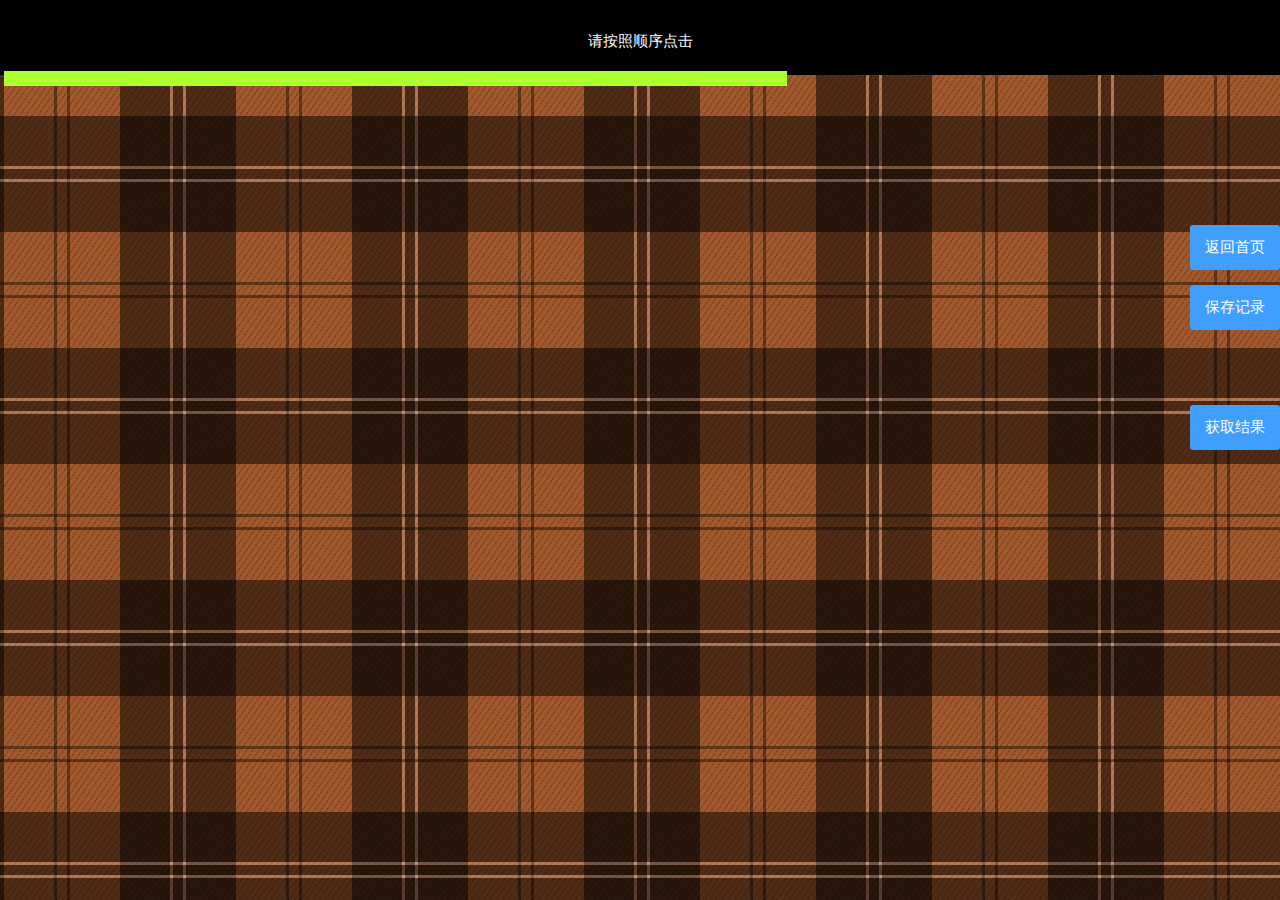
==== src/TarotArray.html @ 63f13e12 "样式调整" ====
<!DOCTYPE html>
<html lang="en">
<head>
	<meta charset="UTF-8">
	<meta name="viewport" content="width=device-width, user-scalable=no, initial-scale=1.0, maximum-scale=1.0, minimum-scale=1.0">
	<link rel="stylesheet" href="../css/globle.css">
	<title>牌阵页</title>
	<style>
		html, body{
			width: 100%;
			height: 100%;
		}
		.wrap {
		 height: 100vh;
		 overflow: auto;
		 background-color: hsl(23, 57%, 40%);
		 background-image: -webkit-repeating-linear-gradient(transparent, transparent 50px, rgba(0,0,0,.4) 50px, rgba(0,0,0,.4) 53px, 
transparent 53px, transparent 63px, rgba(0,0,0,.4) 63px, rgba(0,0,0,.4) 66px, transparent 66px, transparent 116px, 
rgba(0,0,0,.5) 116px, rgba(0,0,0,.5) 166px, rgba(255,255,255,.2) 166px, rgba(255,255,255,.2) 169px, 
rgba(0,0,0,.5) 169px, rgba(0,0,0,.5) 179px, rgba(255,255,255,.2) 179px, rgba(255,255,255,.2) 182px, 
rgba(0,0,0,.5) 182px, rgba(0,0,0,.5) 232px, transparent 232px),
repeating-linear-gradient(270deg, transparent, transparent 50px, rgba(0,0,0,.4) 50px, rgba(0,0,0,.4) 53px, 
transparent 53px, transparent 63px, rgba(0,0,0,.4) 63px, rgba(0,0,0,.4) 66px, transparent 66px, transparent 116px, 
rgba(0,0,0,.5) 116px, rgba(0,0,0,.5) 166px, rgba(255,255,255,.2) 166px, rgba(255,255,255,.2) 169px, 
rgba(0,0,0,.5) 169px, rgba(0,0,0,.5) 179px, rgba(255,255,255,.2) 179px, rgba(255,255,255,.2) 182px, 
rgba(0,0,0,.5) 182px, rgba(0,0,0,.5) 232px, transparent 232px),
repeating-linear-gradient(125deg, transparent, transparent 2px, rgba(0,0,0,.2) 2px, rgba(0,0,0,.2) 3px, 
transparent 3px, transparent 5px, rgba(0,0,0,.2) 5px);
		 background-position: 50% 50%;
		 background-size: cover;
		 background-repeat: no-repeat;
		 color: rgba(255, 255, 255, .5);
		}

		.hearder{
			padding: 4px;
			box-sizing: border-box;
			text-align: center;
			height: 5rem;
			background-color: black;
			color: white;
		}
		.hearder:hover .remarks{
			display: block;
		}
		.current{
			height: 100%;
			line-height: 5rem;
		}
		.zhen{
			width: 60%;
			position: relative;
			margin:0px auto;
		}
		.box{
			position: absolute;
			width: 5rem;
			height: 10rem;
			display: flex;
			align-items: center;
		}
		.caption{
			width: 100%;
			background-color: gray;
			line-height: 20px;
			text-align: center;
			font-size: 1rem;
			color: white;
			position: absolute;
			bottom: 0;
		}
		.remarks{
			width: 60%;
			padding: 0.5rem;
			position: absolute;
			z-index: 1000;
			background-color: greenyellow;
			display: none;
		}
		.mark{
			border: 1px solid gold;
			border-radius: 5px;
			margin: 10px;
			padding: 5px;
		}
		.mark>h2{
			text-align: center;
		}
		.mark>p{
			text-align: left;
			text-indent: 2em;
			word-wrap:break-word;
			/*white-space: wrap*/
		}
		.mark>p>span{color: red}
		
		.back{
			top: 15rem;
		}
		.save{
			top: 19rem;
		}
		.result{
			display: none;
			top: 23rem;
		}
		.allResult {
			top: 27rem;
		}
		.rotation {
			width: 100%;
			height: 100vh;
			display: none;
			position: fixed;
			top: 0;
			left: 0;
			background-color: rgba(0, 0, 0, .7);
		}
		.rotation-box {
			width: 80vw;
			height: 50vh;
			overflow: hidden;
			position: relative;
			top: 50%;
			left: 50%;
			border-radius: 4vw;
			transform: translate(-50%, -50%);
			background-color: rgba(0, 200, 255, .3);
		}
		.step-btn {
			position: absolute;
			top: 50%;
			transform: translateY(-50%);
			width: 40px;
			height: 40px;
			line-height: 36px;
			border-radius: 50%;
			border: 1px solid white;
			background:rgba(0, 0, 0, .7);
			color: white;
			text-align: center;
			font-size: 20px;
			z-index: 100000;
		}
		.next {
			right: 5vw;
		}
		.last {
			left: 5vw;
		}
		.move {
			display: flex;
			height: 100%;
			position: absolute;
			left: 0;
			transition: .6s;
		}
		.move .move-item {
			width: 80vw;
			height: 50vh;
			padding: 20px;
			box-sizing: border-box;
			border-radius: 2vw;
			text-align: center;
		}
		.move-item-content {
			height: 100%;
			border-radius: 2vw;
			overflow: auto;
			color: white;
		}
		.move-item-content p {
			text-align: left;
			text-indent: 20px;
		}
	</style>
</head>
<body>
	<div class="wrap">
		<div class="hearder">
			<div class="current">请按照顺序点击</div>
			<ul class="remarks"></ul>
		</div>
		<div class="zhen"></div>
	</div>

	<div class="save side">保存记录</div>
	<div class="back side">返回首页</div>
	<div class="result side">测试结果</div>
	<div class="allResult side" onclick="handleAllResult(event)">获取结果</div>
	<!-- 轮播弹框 -->
	<div class="rotation" onclick="handleAllResult(event)">
		<div class="next step-btn" onclick="moveStep(-1, event)">></div>
		<div class="last step-btn" onclick="moveStep(1, event)"><</div>
		<section class="rotation-box">
			<div class="move"></div>
		</section>
	</div>	
</body>
<script src="../js/truth.js"></script>
<script src="../js/common.js"></script>
<script src="../js/TarotArray.js"></script>
<script>
var zhen = document.querySelector('.zhen')
var cap = document.querySelectorAll('.caption')
var wrap = document.querySelector('.wrap')
var hearder = document.querySelector('.hearder')
var current = document.querySelector('.current')
var markBox = document.querySelector('.remarks')
var save = document.querySelector('.save')
var back = document.querySelector('.back')
var result = document.querySelector('.result')
var allResult = document.querySelector('.allResult')
var rotationWrap = document.querySelector('.rotation')
var rotationMove = document.querySelector('.move')

var mes = getParmas() // 信息
var backUrl = sessionStorage.getItem('backUrl')
var rated = Tarr[mes.formation].rated
var firstOpen = true

if (!IsPC()) {
	zhen.style.marginTop = '100px'
	document.documentElement.style.fontSize = '11px'
	wrap.style.backgroundImage = "url('')"
	hearder.innerHTML = '手机上也许会出现展示牌阵展示不完全的情况，可上下左右滑动手机检查一下'
	setTimeout(function () {
		hearder.style.opacity = 0
	}, 2300)
}

var login = {
	data:{},
	init:function(){
		var obj = getParmas()
		console.log(obj)
		this.data = obj
		this.create()
		if(sessionStorage.getItem('backUrl') == "detail"){
			fan_all()
		}
	},
	create:function(){
		var formation = this.data.formation
		var kind = this.data.kind
		var data = this.data.data


		for(var i=0;i<data.length;i++){
			var Arrays = Tarr[formation][i];//当前牌阵

			var box = document.createElement("div");
			box.className = 'box'
			if (!IsPC()) {
				box.style.top = Arrays.y/2 - 8 + 'rem'
				box.style.left = Arrays.x/2 - 6 + 'rem'
			} else {
				box.style.top = Arrays.y + 5 + 'vw'
				box.style.left = Arrays.x - 10 + 'vw'
			}
			box.style.transform = 'rotate('+ Arrays.ag +'deg)'
			box.setAttribute('order',i)//牌的位置序号

			createPai(box, data[i].No, data[i].direction, kind) //  生成牌

			var p = document.createElement('p');
			p.className = 'caption';
			p.innerHTML = Arrays.conte;
			box.appendChild(p);
			document.querySelector('.zhen').appendChild(box);
		}
	}
}
login.init()

//解析展示栏 -> 调用解析对象，具体标签由nature决定
//渲染到li中，我在犹豫要不要整：点击详情页？
// function createMark(idx,odr,type,zn){
// 	// idx : 塔罗牌号
// 	// odr : 牌阵位号
// 	// type : 测试类型：健康/工作
// 	// zn ：牌的正逆位

// 	var lineUp = Tarr[mes.formation] // 牌阵对象

// 	current.innerHTML = compare[type]+"测试，当前阵位："+ lineUp[odr].conte //导航提示信息
// 	var li = document.createElement('li');
// 	li.className = "mark";
// 	var r = rd(0,200), g = rd(0,180), b = rd(0,200);
// 	li.innerHTML = "<h2>"+lineUp[odr].conte+"：</h2>" + truth[idx][type][zn];
// 	li.style.backgroundColor = 'rgb('+ r +','+ g +','+ b +')';
// 	document.querySelectorAll('.box')[odr].querySelector('.caption').style.backgroundColor = 'rgb('+ r +','+ g +','+ b +')';
// 	markBox.appendChild(li)
// }

function createMark(idx, odr, type, zn){
	var lineUp = Tarr[mes.formation] // 牌阵对象
	current.innerHTML = compare[type] + "当前阵位："+ lineUp[odr].conte // 导航提示信息
	var div1 = document.createElement('div');
	var div2 = document.createElement('div');
	div1.className = "move-item";
	div2.className = "move-item-content";
	var r = rd(0,200), g = rd(0,180), b = rd(0,200);
	var znMap = {
		z: '正位',
		n: '逆位'
	}
	div2.innerHTML = "<h3>"+lineUp[odr].conte+"：</h3>" + "<h3>" + znMap[zn]+truth[idx].name + "</h3>" + truth[idx][type][zn];
	div1.style.backgroundColor = 'rgb('+ r +','+ g +','+ b +', .5)';
	document.querySelectorAll('.box')[odr].querySelector('.caption').style.backgroundColor = 'rgb('+ r +','+ g +','+ b +', .5)';
	div1.appendChild(div2)
	rotationMove.appendChild(div1)
}

//操作牌的核心处理函数
var handle = (function(){
	var i = 0;
	var nature = mes.nature
	return function(e){
			if(e.target.className == "box"){
				
				console.log("order = "+index)
			}
			if(e.target.className == 'bei'){
				allResult.style.display = 'none'
				var el = e.target.parentNode
				var index = e.target.parentNode.parentNode.attributes.order.value // 牌阵序号->按序号翻牌
				if(i == parseInt(index) && i < Tarr[mes.formation].rated){
					var ag = getRoutate(el.style.transform,'Z')
					var numbers = el.getAttribute('no.')
					var zn = el.getAttribute('wei') == '正' ? 'z' : 'n';
					el.style.transform = "rotateZ("+ ag +"deg) rotateY(180deg)"
					createMark(numbers,i,nature,zn)
					i++
					setTimeout(function(){
						el.removeChild(e.target)
					},300)
					if (i >= Tarr[mes.formation].rated) {
						result.style.display = 'block'
					}
				} else if(i >= Tarr[mes.formation].rated){
					alert("非占卜牌，无需翻开")
				} else {
					alert('请按照提示顺序翻开塔罗牌')
					// mask({
					// 	title:"牌阵详情",
					// 	content:'img',
					// 	imgSrc:Tarr[mes.formation].array,
					// 	className:"alertImg",
					// 	callback:function(_mark){
					// 		console.log("保存消失整了吗？")
					// 	}
					// })
				}
				
			} else if(e.target.className == 'biao'){
				var el = e.target.parentNode
				var numbers = el.getAttribute('no.')
				var _url = 'detail.html?No='+numbers+"&kind="+mes.kind
				direct(_url)
			}
		}
})()

zhen.addEventListener('click',handle)

//保存记录按钮
if(!isSave(mes.Date)){
	save.style.display = 'none'
}
save.onclick = function(){
	var _key = mes.Date
	if(isSave(_key)){
		mask({
			title:"请在下方输入测试内容",
			btn:"确认保存",
			content:'text',
			className:"saveMark",
			callback:function(_mark){
				//可分为按时间查询new Date("2018.2.12 00:01").getTime()与按问题查询/??/.test(??)
				var _value = window.location.search.substr(1)
				var _saveBody = {
					remark:_mark,
					record:_value,
					date:mes.Date
				}
				localStorage.setItem('Tarot'+_key, JSON.stringify(_saveBody))
				save.style.display = 'none'
				console.log('this:=',this)
			}
		})
	} else {
		alert('查询到已有ID，请勿重复保存')
	}
}

back.onclick = function(){
	direct('../index.html')
}

result.onclick = function(){
	if (rotationWrap.style.display == 'block') {
		rotationWrap.style.display = 'none'
	} else {
		rotationWrap.style.display = 'block'
	}
}

function isSave(checks){
	var _check = 'Tarot'+checks;
	for(x in localStorage){
		if(_check == x){
			return false
		}
	}
	return true
}

// 当从详情页返回时所有牌自动打开
function fan_all(){
	var pai = document.querySelectorAll('.pai')
	if(pai.length > 0){
		for(var i=0,len = rated || pai.length;i<len;i++){
			pai[i].querySelector(".biao").style.zIndex = "10";
			pai[i].style.transform = "rotateZ(" +angleZ(pai[i]) + "deg) rotateY(0deg)"
			var zn = pai[i].getAttribute('wei') == '正' ? 'z' : 'n';
			createMark(pai[i].getAttribute('no.'),i,mes.nature,zn)

		}
	}
	firstOpen = false
}
function handleAllResult (e) {
	// login.init()
	if (firstOpen) {
		firstOpen = false
		fan_all()
	}
	rotationWrap.style.display = rotationWrap.style.display == 'block' ? 'none' : 'block'
	console.log(login)
}

var moveStep = throttle(function(n, e) {
	if(e && e.stopPropagation) {
		e.stopPropagation();
	} else {
		window.event.cancelBubble = true;
	}
	let itemWidth = document.querySelector('.move-item').offsetWidth
	let step = itemWidth * (n || 1)
	let resultLeft = rotationMove.offsetLeft + step
	rotationMove.style.left =  Math.min(0, Math.max(itemWidth - rotationMove.offsetWidth, resultLeft)) + 'px'
}, 600)
</script>
</html>
---- css/globle.css ----
*{
	margin: 0;
	padding: 0;
	list-style:none;
}
html,body{
	height: 100%;
}
ul,li{
	list-style: none;
}
a{
	color:inherit;
	text-decoration: none;
}
@keyframes circle{
	to{transform: 0deg}
	from{transform: 360deg}
}
.pai{
	width: 5rem;
	height: 8.6rem;
	position: absolute;
	top: 0px;
	left: 0px;
	box-sizing: border-box;
	border:1px solid transparent;
	border-radius: 5px;
	background-color: #ededed;
	transition: 1s;
}
.biao{
	width: 100%;
	height: 100%;
	position: absolute;
	transform: rotateY(-180deg);
	-webkit-background-size: contain;
	background-size: contain;
	background-repeat: no-repeat;
	background-position: center center;
}
.bei{
	width: 100%;
	height: 100%;
	position: absolute;
	background-image: url('../img/waite/b.jpg');
	-webkit-background-size: contain;
	background-size: contain;
	background-repeat: no-repeat;
	background-position: center center;
}

.clearfix:after{
	display: block;
	clear: both;
	content: '';
}

.ellipsis{
	overflow: hidden;
	white-space: nowrap;
	text-overflow: ellipsis;
}

@media only screen and (min-width: 768px){
	html{
		font-size: 15px;
	}
}

@media only screen and (min-width: 480px) and (max-width: 767px) {
	html{
		font-size: 12px;
	}
}

@media only screen (min-width: 10px) and (max-width: 479px){
	html{
		font-size: 11px;
	}
}

/*弹框*/
.popover{
	width: 100%;
	height: 100%;
	position: absolute;
	top: 0;
	left: 0;
}
.curtain{
	background-color: rgba(0,0,0,.3);
	width: 100%;
	height: 100%;
	position: relative;
	left: 0;
	top: 0;
}

.prompt{
	/*这里有一个问题，如果prompt没有设置高度，子元素设置百分比依旧可以，为什么？*/
	width: 45%;
	position: absolute;
	left: 50%;
	top: 50%;
	transform: translate(-50%,-50%);
	background-color: black;
	text-align: center;
	border-radius: 5px;
	padding: 15px 5px;
	z-index: 10000;
}
.prompt>h3{
	width: 90%;
	margin: 10px auto;
	color: white;
	text-align: center;
}
.prompt>textarea{
	width: 100%;
	height: 5rem;
	margin: 10px 0;
	resize:none;
}
.prompt>img{
	width: 60%;
}
.side{
	width: 6rem;
	height: 3rem;
	line-height: 3rem;
	background-color: #409EFF;
	position: fixed;
	text-align: center;
	border-radius: .2rem;
	color: white;
	right: 0;
	font-size: 1rem;
	transition: .5s;
}
.side:hover{
	width: 6rem;
}
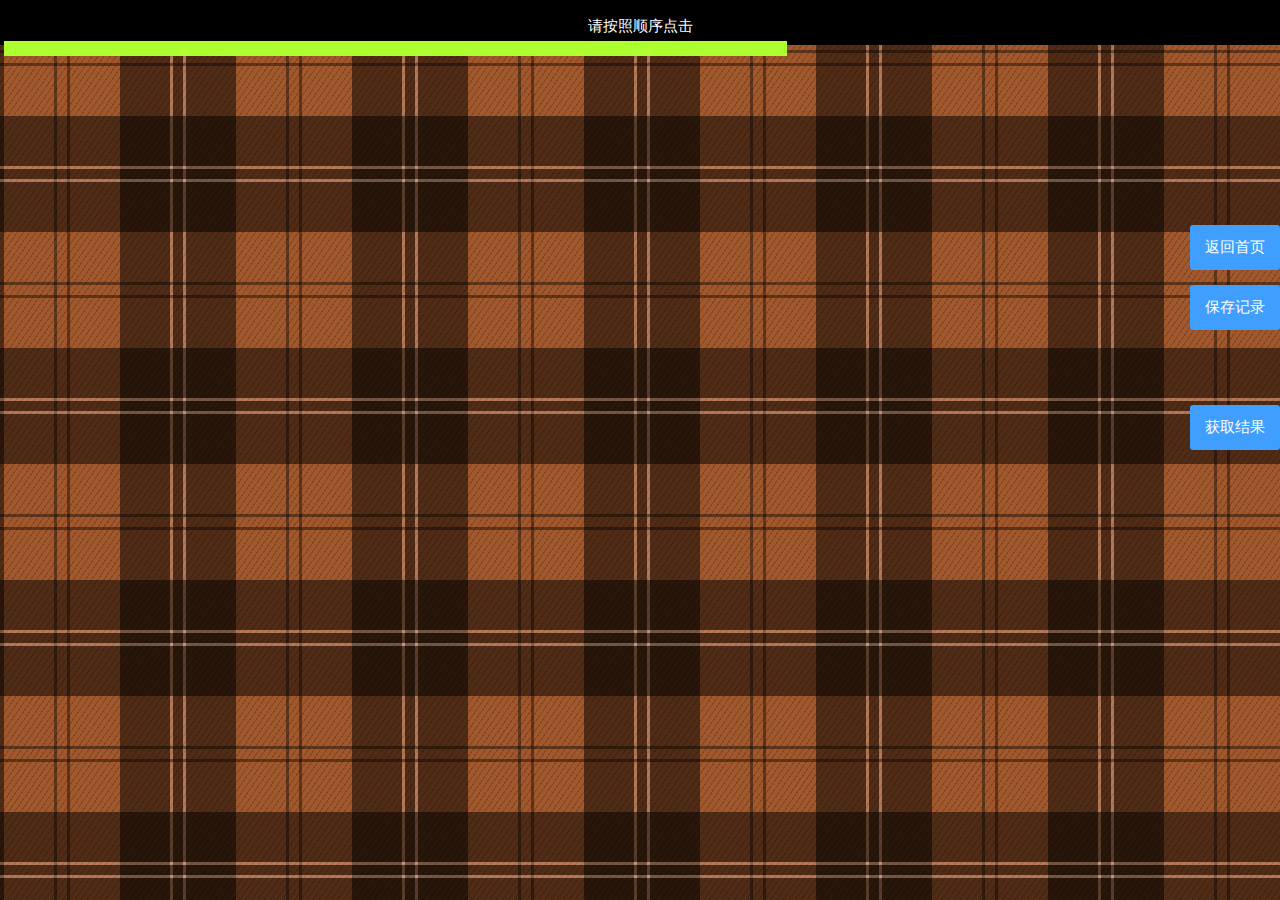
==== commit 440cafd9: "复合牌阵补充" ====
--- a/src/TarotArray.html
+++ b/src/TarotArray.html
@@ -36,7 +36,7 @@
 			padding: 4px;
 			box-sizing: border-box;
 			text-align: center;
-			height: 5rem;
+			height: 3rem;
 			background-color: black;
 			color: white;
 		}
@@ -45,7 +45,7 @@
 		}
 		.current{
 			height: 100%;
-			line-height: 5rem;
+			line-height: 3rem;
 		}
 		.zhen{
 			width: 60%;
@@ -64,7 +64,7 @@
 			background-color: gray;
 			line-height: 20px;
 			text-align: center;
-			font-size: 1rem;
+			font-size: 0.6rem;
 			color: white;
 			position: absolute;
 			bottom: 0;
@@ -187,6 +187,7 @@
 	<div class="save side">保存记录</div>
 	<div class="back side">返回首页</div>
 	<div class="result side">测试结果</div>
+	<div class="export side">导出结果</div>
 	<div class="allResult side" onclick="handleAllResult(event)">获取结果</div>
 	<!-- 轮播弹框 -->
 	<div class="rotation" onclick="handleAllResult(event)">
@@ -210,6 +211,7 @@
 var save = document.querySelector('.save')
 var back = document.querySelector('.back')
 var result = document.querySelector('.result')
+var exports = document.querySelector('.export')
 var allResult = document.querySelector('.allResult')
 var rotationWrap = document.querySelector('.rotation')
 var rotationMove = document.querySelector('.move')
@@ -405,7 +407,9 @@
 		rotationWrap.style.display = 'block'
 	}
 }
-
+exports.onclick = function() {
+	console.log('点击导出记录',getParmas())
+};
 function isSave(checks){
 	var _check = 'Tarot'+checks;
 	for(x in localStorage){
